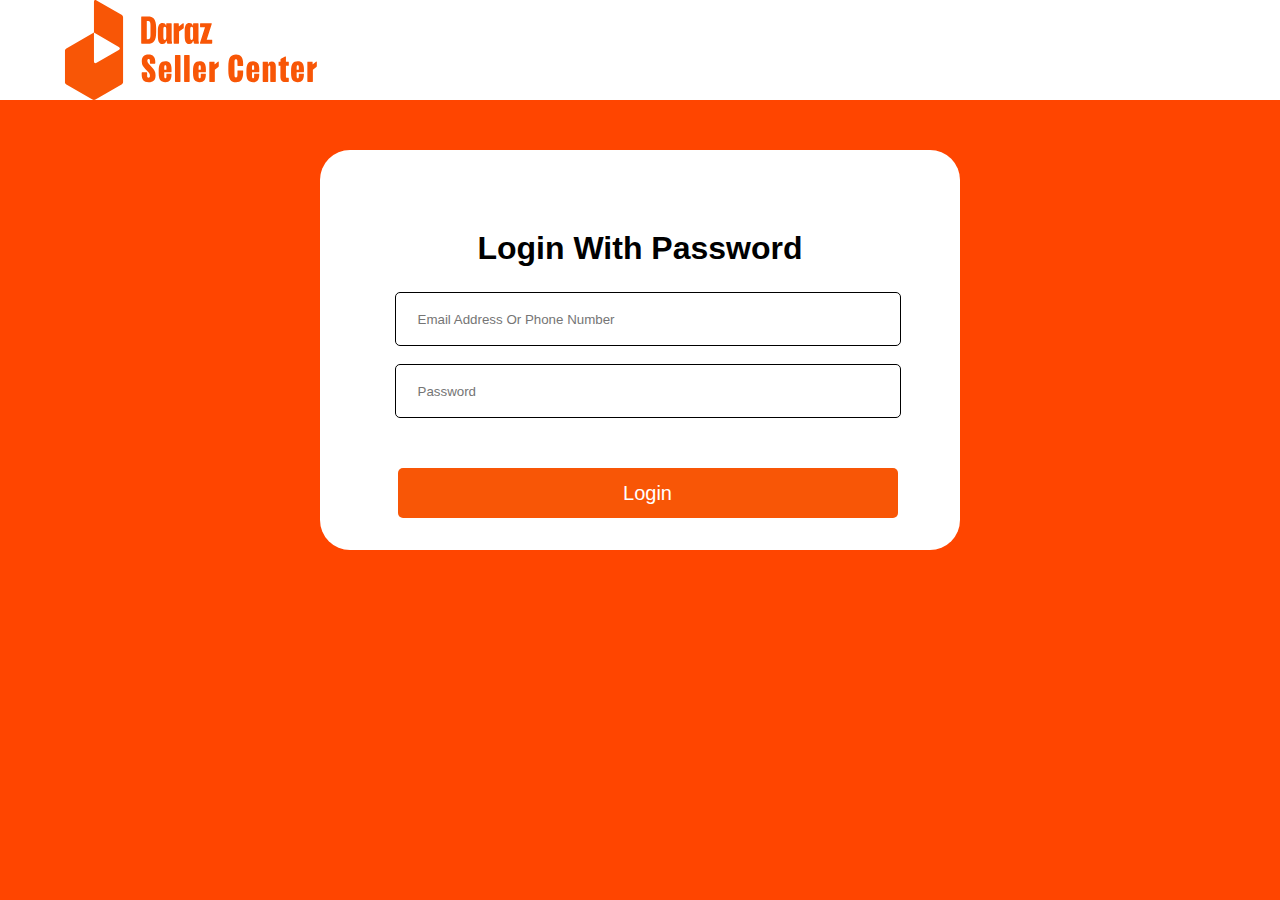
==== index.html @ b751a9da "first" ====
<!DOCTYPE html>
<html lang="en">
<head>
    <meta charset="UTF-8">
    <meta name="viewport" content="width=device-width, initial-scale=1.0">
    <title>Document</title>
    <link rel="stylesheet" href="style.css">
</head>
<body style="background-color: orangered;">
 <header>
    <div class="head">
        <img src="images/log header.svg" width="30%" height="100%" alt="">
        
    </div>
 </header>
    
<main>
    <div class="loginpage">
        <p>Login With Password</p>
        <!-- <form class="login"> -->
            <div class="login">
            <input id="email" type="email" type="text" placeholder="email address or phone number"><br>
            <input id="pass" id="pass" type="password" placeholder="password">
         
                <button onclick="onSubmit()" type="submit">Login</button>
            </div>
        <!-- </form> -->
    </div>
</main>



</body>
<script src="app.js"></script>
</html>
---- style.css ----
* {
    margin: 0px;
    font-family: Arial, Helvetica, sans-serif;
    
}
body{
    background-color: #f6f6f6;
}


.cantanier {
    border: 2px solid orange;
    background-color: #f85606;
    height: 90px;
    cursor: pointer;
}

.navtext {
    display: flex;
    padding-left: 70px;
    margin-top: 5px;
}

.navtext p {
    padding-left: 20px;
    font-family: Arial, Helvetica, sans-serif;
    font-size: small;
    color: white;

}

.images {
    /* border: 2px solid black; */
    display: flex;
    width: 200px;


}

.images img {
    width: 120px;
    height: 48px;
    padding-left: 90px;
    margin-top: 10px;
}

.searchbar input {
    margin-top: 15px;
    margin-left: 30px;
    width: 800px;
    height: 40px;
    background-color: #fff;
    border-radius: 12px;
    border: none;
    padding: 20px 20px;

}

.login {
    /* border: 2px solid black; */
    padding-left: 15px;
    padding-top: 25px;
    cursor: pointer;
}
/* .login:hover{
    transform: scale(1.5);
} */

.login a {
    text-decoration: none;
    color: white;
    font-weight: bold;
}

.login a:hover {
    border: none;
    /* background-color: white; */
    
    color: black;


}

.signup {
    padding-left: 15px;
    padding-top: 25px;
    /* border: 2px solid black; */
    font-weight: bold;
    cursor: pointer;
}

.signup a {
    text-decoration: none;
    color: white;

}

.signup a:hover {
    border: none;
    background-color: white;
    color: black;


}

.icon {
    padding-left: 10px;
    padding-top: 25px;
    cursor: pointer;
}


.icon i {
    color: white;

}

.icon2 i {
    color: white;
    padding-left: 20px;
    padding-top: 25px;

}

.language {
    /* border: 2px solid black; */
    /* padding-left: 80px; */
    padding-top: 28px;
    padding-left: 20px;



}

.language i {
    color: white;


}
.main{
    display: flex;
  justify-content: center;
  margin-top: 10px;
  cursor: pointer;
  

}
.cart{
    background-color:white;
    border: 0.5px solid #757575;
    border-radius: 20px;
    width: 240px;
    height: 344px;
    margin-right:10px;
  
    
    
}
.cart ul li{
    display: flex;
    justify-content:flex-start;
    padding-top: 12px;
    color: #757575;
  
}
.cartimage{
  
    /* background-color: rgb(45, 255, 3); */
    /* border: 2px solid black; */
    width: 900px;
    height: 344px;
   
}
.cartimage img{
    width: 900px;
    height: 344px;
    border-radius: 20px;
}
.suptext{
    background-color: #FFF1EB;
/* border: 2px solid black; */
width: 83%;
height: 50px;
margin-left:112px;
margin-top: 30px;
cursor: pointer;

}
.safeicon{
    /* padding-left: 50px; */
}
.supicon{
   
    display: flex;
    
}
.supicon a{
    text-decoration: none;
 
}
.supicon li{
    margin-top: 19px;
    list-style: none;
    padding-left: 5px;
    text-decoration: none;
    color: #757575;
}
.safeicon img{
   margin-top: 15px;
}
#space{
    padding-left: 30px;
    padding-right: 30px;
}
.off{
    margin-top: 50px;
}
.Categories p{
    
    font-family: Roboto-Regular;
    font-size: 30px;
    color: #000000;
    margin-left: 112px;
    margin-top: 20px; 
    overflow: hidden;
    text-overflow: ellipsis;
    white-space: nowrap;
}
.cat{
    /* border: 2px solid black; */
    /* background-color:white; */
    width:80%;
    height: 300px;
    margin-left:112px;
}
.cat img{
    object-fit: contain;
}
.card-box{
    border: 2px solid black; 
     background-color:white;
    width:80%;
    height: 300px;
    margin-left:112px;
}
.btn{
    /* border: 2px solid black; 
     background-color:white; */
   display: flex;
   justify-content: center;
 margin-top: 350px;
}
.btn button{
    width: 150px;
    height: 40px;
    border: 1px solid black;
    background-color: #f6f6f6;

}
.footer{
    display: flex;
    justify-content: center;
    margin-top: 100px;
}

.head{
    background-color: rgb(255, 255, 255);
    width: 100%;
    height: 100px;
}
.loginpage{
    background-color: #ffffff;
    width: 50%;
    height:400px;
    margin: 50px auto;
    border-radius: 30px;

}
.loginpage p{
font-size:2rem;
text-align: center;
padding-top: 80px;
font-weight: 800;
}
.login{
    display: flex;
   align-items: center;
    flex-direction: column;
}
.login input{
    width: 80%;
    height: 50px;
    border:1px solid black;
    border-radius: 5px;
    /* padding-left: 20px; */
}
.login input::placeholder{
   text-transform: capitalize;
   padding-left: 20px;
}
.login button{
    width: 80%;
    height: 50px;
    margin-top: 50px;
    border: none;
    border-radius: 5px;
    background-color: #f85606;
    color: white;
    font-size: 20px;
 }
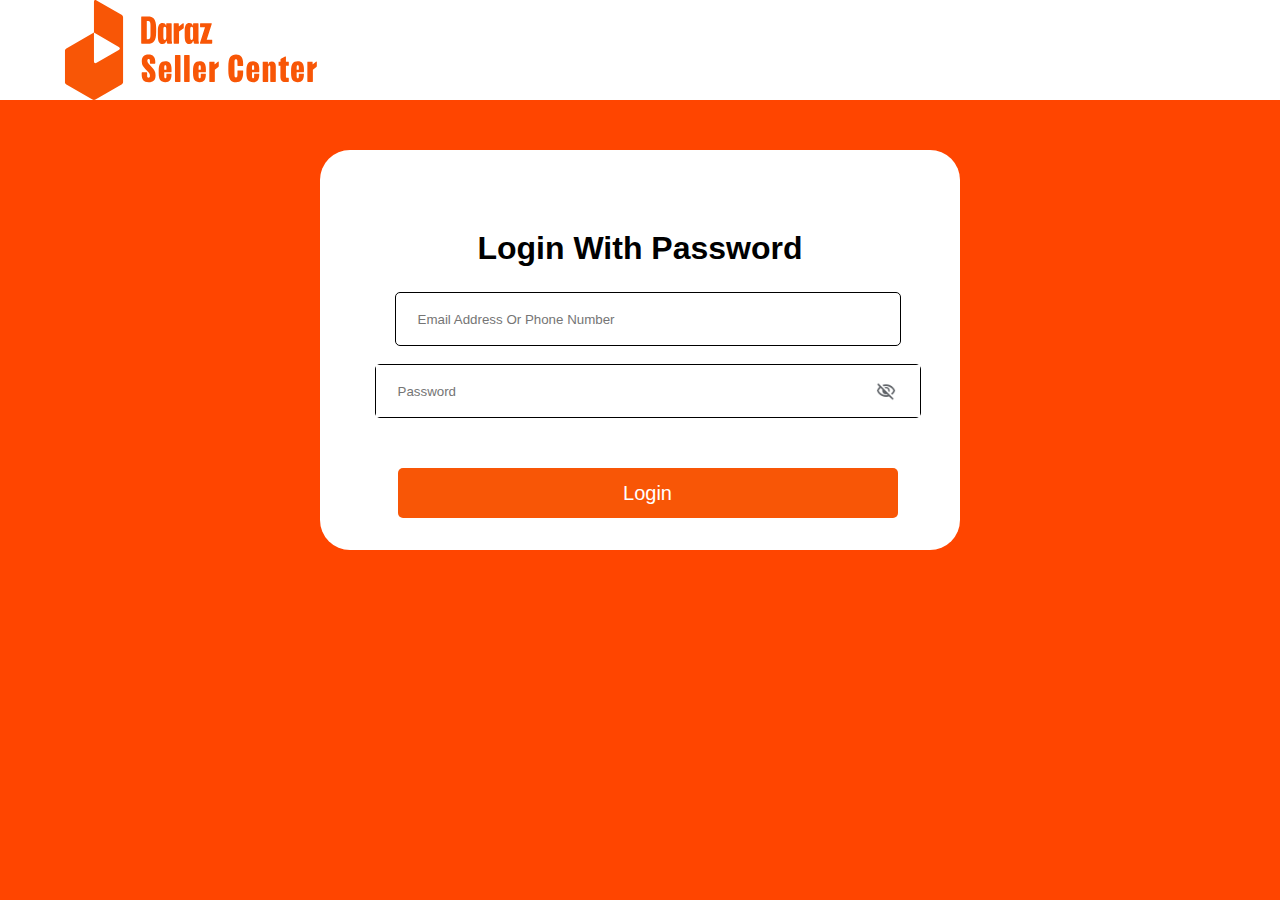
==== commit d7ed0333: "lenght and show hidden password" ====
--- a/index.html
+++ b/index.html
@@ -19,10 +19,13 @@
         <p>Login With Password</p>
         <!-- <form class="login"> -->
             <div class="login">
-            <input id="email" type="email" type="text" placeholder="email address or phone number"><br>
-            <input id="pass" id="pass" type="password" placeholder="password">
-         
-                <button onclick="onSubmit()" type="submit">Login</button>
+            <input  id="email" type="email" type="text" placeholder="email address or phone number"><br>
+            <div class="password">
+            <input id="password"  type="password" placeholder="password">
+           <img id="img" onclick="passShow()" src="images/visibility_off_24dp_5F6368_FILL0_wght400_GRAD0_opsz24.png" width="20px" height="20px" alt="">
+            
+        </div>
+                <button id="btn" onclick="onSubmit()" type="submit">Login</button>
             </div>
         <!-- </form> -->
     </div>
--- a/style.css
+++ b/style.css
@@ -286,8 +286,9 @@
     display: flex;
    align-items: center;
     flex-direction: column;
-}
-.login input{
+
+}
+#email{
     width: 80%;
     height: 50px;
     border:1px solid black;
@@ -307,4 +308,40 @@
     background-color: #f85606;
     color: white;
     font-size: 20px;
- }+ }
+ .password{
+    display: flex;
+    
+border: 1px solid black;
+align-items: center;
+justify-content: space-between;
+border-radius: 5px;
+    
+ }
+ .password input{
+  border: none;
+  width: 540px;
+ 
+    height: 50px;
+    position: relative;
+ }
+ .password img{
+
+position: absolute;
+margin-left: 500px;
+
+
+   }
+
+
+
+
+
+
+
+
+
+
+
+
+   